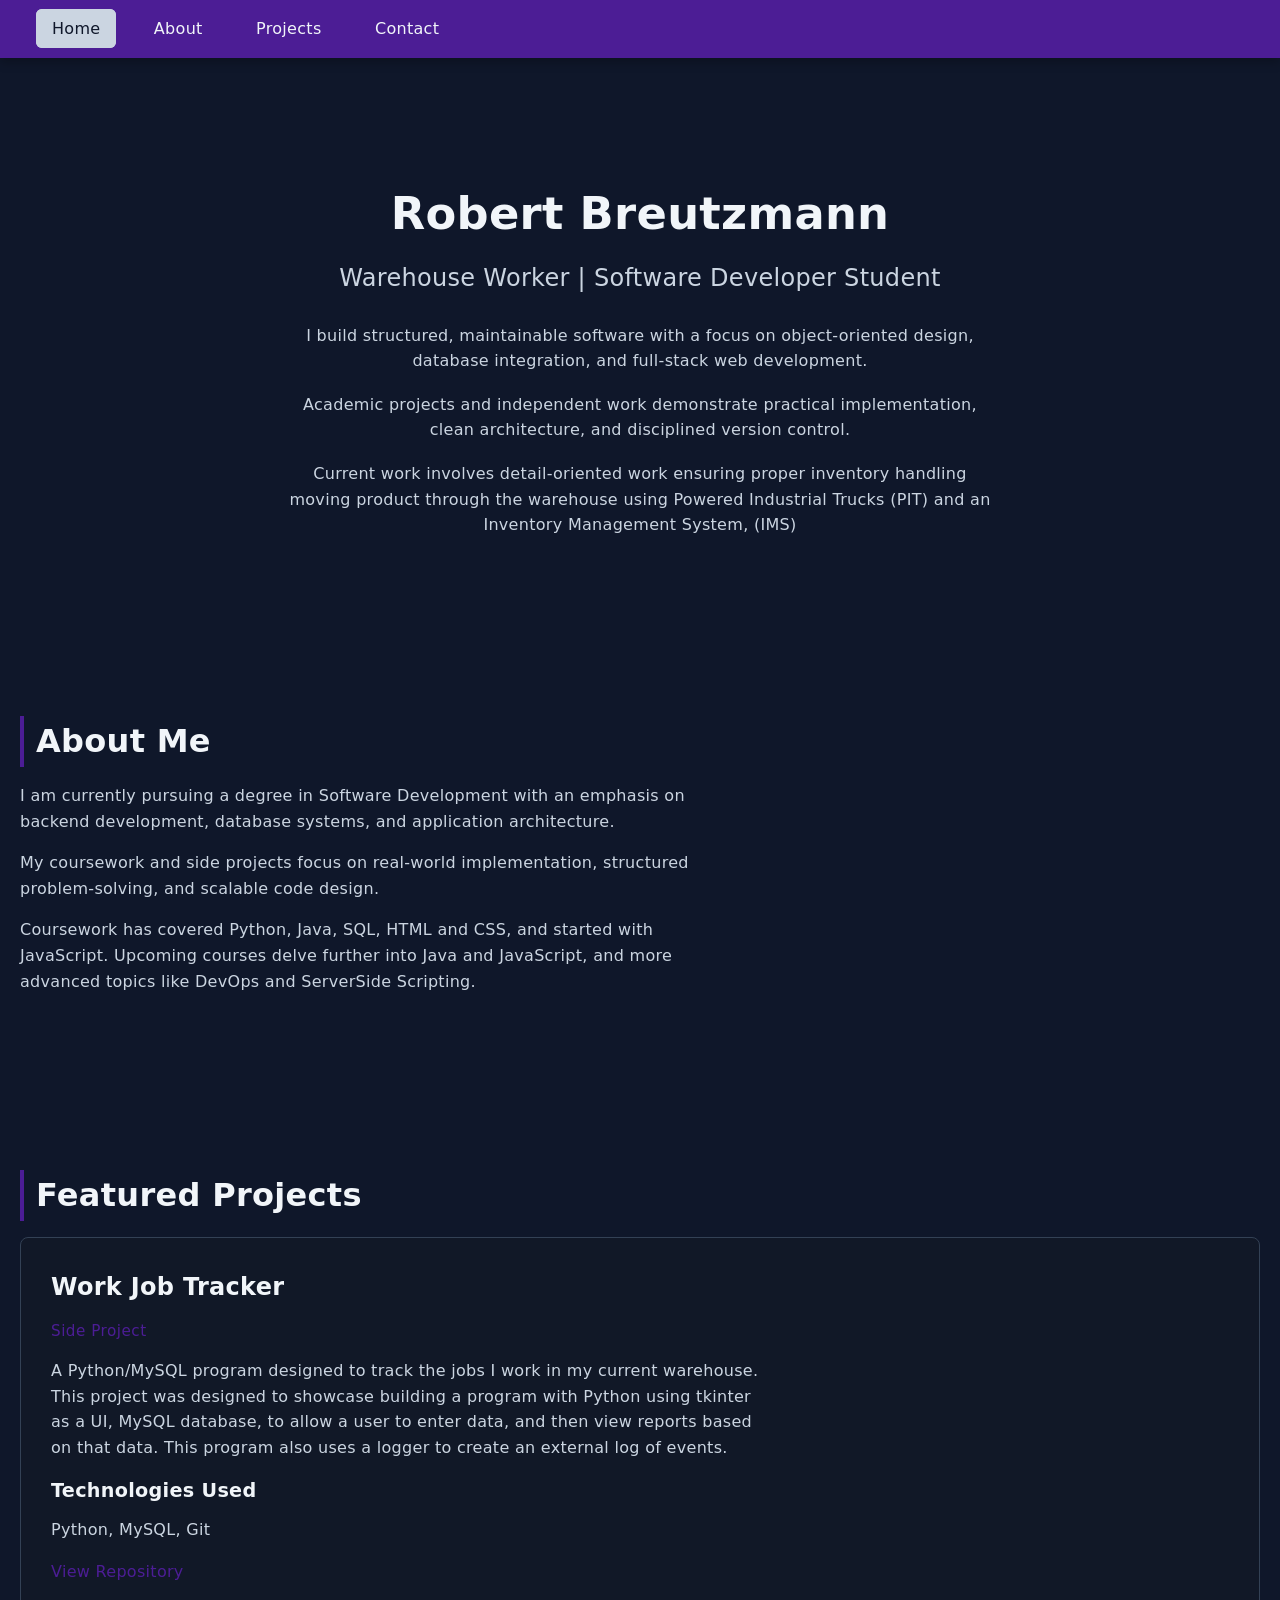
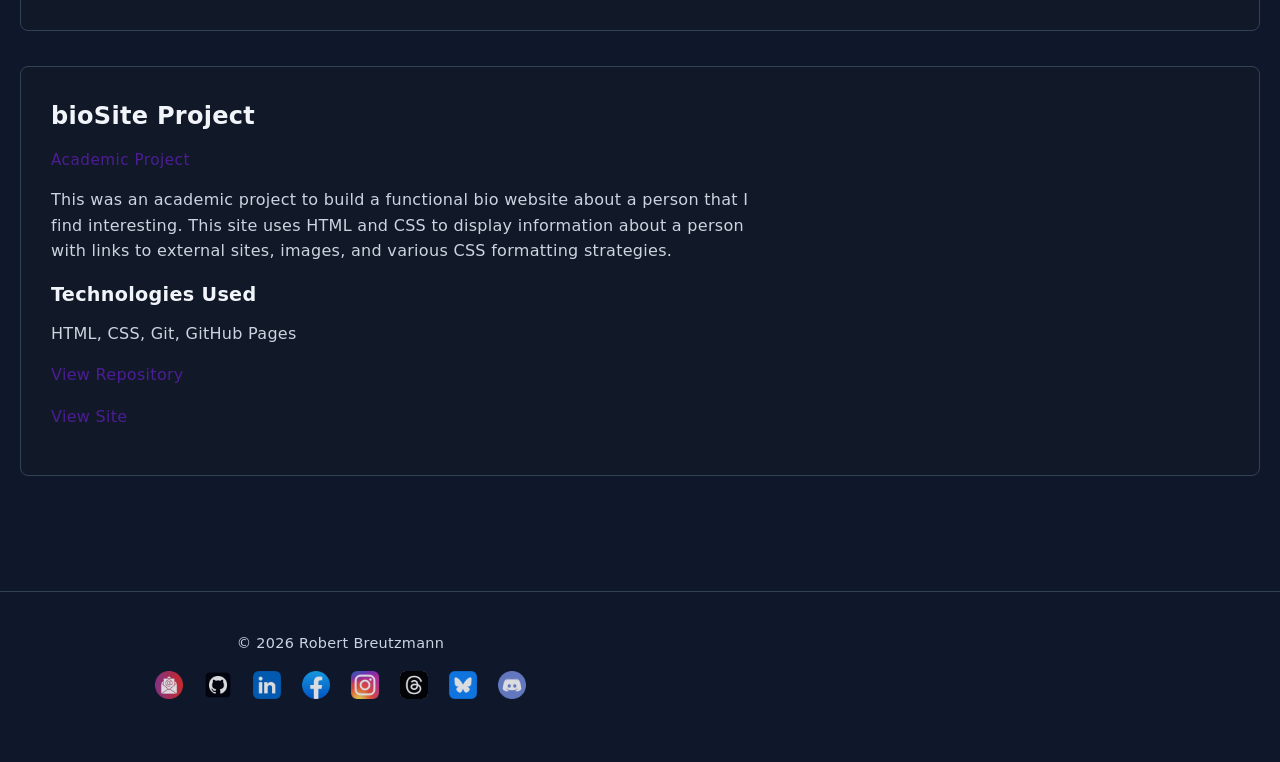
==== index.html @ c22d60c1 "Upload Sites" ====
<!--
Landing page for GitHub Professional/Academic Portfolio
-->

<!DOCTYPE html>
<html lang="en">

<head>
    <meta charset="UTF-8">
    <title>Robert Breutzmann | Software Developer Portfolio</title>
    <meta name="viewport" content="width=device-width, initial-scale=1.0">
    <link rel="stylesheet" href="GitHubPages/CSS/master.css">
    <link rel="stylesheet" href="GitHubPages/CSS/index.css">
</head>

<body>

    <header>
        <nav>
            <div class="nav-links">
                <a href="index.html" class="active">Home</a>
                <a href="#">About</a>
                <a href="#">Projects</a>
                <a href="#">Contact</a>
            </div>  
        </nav>
    </header>

    <main>

        <!-- HERO SECTION -->
        <section class="hero">
            <h1>Robert Breutzmann</h1>
            <h3>Warehouse Worker | Software Developer Student</h3>
            <p>
                I build structured, maintainable software with a focus on object-oriented
                design, database integration, and full-stack web development.
            </p>
            <p>
                Academic projects and independent work demonstrate practical implementation,
                clean architecture, and disciplined version control.
            </p>
            <p>
                Current work involves detail-oriented work ensuring proper inventory handling moving
                product through the warehouse using Powered Industrial Trucks (PIT) and an Inventory Management System, (IMS)
            </p>
        </section>

        <!-- ABOUT SECTION -->
        <section id="about">
            <h2>About Me</h2>
            <p>
                I am currently pursuing a degree in Software Development with an emphasis
                on backend development, database systems, and application architecture.
            </p>
            <p>
                My coursework and side projects focus on real-world implementation,
                structured problem-solving, and scalable code design.
            </p>
            <p>
                Coursework has covered Python, Java, SQL, HTML and CSS, and started with JavaScript.
                Upcoming courses delve further into Java and JavaScript, and more advanced topics like 
                DevOps and ServerSide Scripting.
            </p>
        </section>

        <!-- PROJECTS SECTION -->
        <section id="projects">
            <h2>Featured Projects</h2>

            <article class="project">
                <h3>Work Job Tracker</h3>
                <h3 class="subheader">Side Project</h3>
                <p>
                    A Python/MySQL program designed to track the jobs I work in my current warehouse.
                    This project was designed to showcase building a program with Python using tkinter
                    as a UI, MySQL database, to allow a user to enter data, and then view reports based
                    on that data. This program also uses a logger to create an external log of events.
                </p>
                <h4>Technologies Used</h4>
                <p>Python, MySQL, Git</p>
                <p>
                    <a href="https://github.com/BobbyJoeCool/Python-Projects/tree/main/Work_Job_Tracker" target="_blank" rel="noopener noreferrer">
                        View Repository
                    </a>
                </p>
            </article>

            <article class="project">
                <h3>bioSite Project</h3>
                <h3 class="subheader">Academic Project</h3>
                <p>
                    This was an academic project to build a functional bio website about a person
                    that I find interesting. This site uses HTML and CSS to display information about
                    a person with links to external sites, images, and various CSS formatting strategies.
                </p>
                <h4>Technologies Used</h4>
                <p>HTML, CSS, Git, GitHub Pages</p>
                <p>
                    <a href="https://github.com/BobbyJoeCool/bioSite" target="_blank" rel="noopener noreferrer">
                        View Repository
                    </a>
                </p>
                <p>
                    <a href="https://bobbyjoecool.github.io/bioSite/" target="_blank" rel="noopener noreferrer">
                        View Site
                    </a>
                </p>
            </article>

        </section>

    </main>

    <footer>
        <p>© 2026 Robert Breutzmann</p>
        <p>
            <a href="mailto:rbreutzmann@my365.bellevue.edu">
                <img src="GitHubPages/Assets/icons/Email.png" alt="Email">
            </a>
            <a href="https://github.com/BobbyJoeCool" target="_blank"rel="noopener noreferrer">
                <img src="GitHubPages/Assets/icons/GitHub.png" alt="GitHub">
            </a>
            <a href="https://www.linkedin.com/in/robert-breutzmann-8a6b81164" target="_blank" rel="noopener noreferrer">
                <img src="GitHubPages/Assets/icons/LinkedIn.png" alt="LinkedIn">
            </a>
            <a href="https://www.facebook.com/bobslenscraft" target="_blank" rel="noopener noreferrer">
                <img src="GitHubPages/Assets/icons/Facebook.png" alt="Facebook">
            </a>
            <a href="https://www.instagram.com/robertbreutzmann/" target="_blank" rel="noopener noreferrer">
                <img src="GitHubPages/Assets/icons/Instagram.png" alt="Instagram">
            </a>
            <a href="https://www.threads.com/@robertbreutzmann" target="_blank" rel="noopener noreferrer">
                <img src="GitHubPages/Assets/icons/Threads.png" alt="Threads">
            </a>
            <a href="https://bsky.app/profile/bobbyjoecool.bsky.social" target="_blank" rel="noopener noreferrer">
                <img src="GitHubPages/Assets/icons/BlueSky.png" alt="BlueSky">
            </a>
            <a href="https://discord.com/users/BobyJoeCool" target="_blank" rel="noopener noreferrer">
                <img src="GitHubPages/Assets/icons/Discord.png" alt="Discord">
            </a>
        </p>
    </footer>

</body>

</html>
---- GitHubPages/CSS/master.css ----
/*
Master Style Sheet
This handles the base style of all pages.
*/

:root {
    --bg-primary: #0f172a;          /* Deep dark blue */
    --bg-secondary: #111827;        /* Slightly lighter panel */
    --accent-purple: #4c1d95;       /* Deep purple */
    --accent-hover: #6d28d9;        /* Hover state */
    --text-primary: #f1f5f9;        /* Near white */
    --text-secondary: #cbd5e1;      /* Silver */
    --border-subtle: #334155;       /* Soft divider */
}

*,
*::before,
*::after {
    margin: 0;
    padding: 0;
    box-sizing: border-box;
}

body {
    background-color: var(--bg-primary);
    color: var(--text-secondary);
    font-family: system-ui, -apple-system, BlinkMacSystemFont, "Segoe UI", sans-serif;
    line-height: 1.6;
    letter-spacing: 0.3px;
}

header {
    background-color: var(--accent-purple);
    padding: 16px 20px;

    position: sticky;
    top: 0;
    z-index: 1000;

    box-shadow: 0 4px 10px rgba(0, 0, 0, 0.25);
}

nav {
    max-width: var(--max-width);
    margin: 0 auto;
    display: flex;
    justify-content: space-between;
    align-items: center;
}

nav a {
    color: var(--text-primary);
    text-decoration: none;
    margin-left: 16px;
    padding: 8px 14px;
    border: 2px solid transparent;
    border-radius: 6px;
    font-weight: 500;
    transition:
        background-color 0.2s ease,
        border-color 0.2s ease,
        color 0.2s ease;
}

nav a:hover {
    background-color: var(--accent-hover);
}

nav a.active {
    background-color: var(--text-secondary);
    color: var(--bg-primary);
    border-color: var(--text-secondary);
}

footer {
    background-color: var(--bg-primary);
    border-top: 1px solid var(--border-subtle);
    padding: 40px 20px;
    text-align: center;
    font-size: 0.9rem;
    color: var(--text-secondary);
}

h1 {
    font-size: 2.8rem;
    color: var(--text-primary);
    margin-bottom: 20px;
}

h2 {
    font-size: 2rem;
    color: var(--text-primary);
    margin-bottom: 16px;
    border-left: 4px solid var(--accent-purple);
    padding-left: 12px;
}

h3 {
    font-size: 1.5rem;
    color: var(--text-primary);
    margin-bottom: 12px;
}

h4 {
    font-size: 1.2rem;
    color: var(--text-primary);
    margin-bottom: 10px;
}

p {
    margin-bottom: 16px;
    max-width: 70ch;
}

a {
    color: var(--accent-purple);
    text-decoration: none;
    transition: color 0.2s ease;
}

a:hover {
    color: var(--accent-hover);
}
---- GitHubPages/CSS/index.css ----
/* HERO SECTION  */

.hero {
    max-width: var(--max-width);
    margin: 0 auto;
    padding: 120px 20px 80px;
    text-align: center;
}

.hero h1 {
    margin-bottom: 10px;
}

.hero h3 {
    margin-bottom: 25px;
    color: var(--text-secondary);
    font-weight: 500;
}

.hero p {
    margin: 0 auto 18px;
}

/* ABOUT SECTION */

#about {
    max-width: var(--max-width);
    margin: 0 auto;
    padding: 80px 20px;
}

/* PROJECTS SECTION */

#projects {
    max-width: var(--max-width);
    margin: 0 auto;
    padding: 80px 20px;
}

.project {
    background-color: var(--bg-secondary);
    padding: 30px;
    margin-bottom: 35px;
    border-radius: 8px;
    border: 1px solid var(--border-subtle);
    transition: transform 0.2s ease, border-color 0.2s ease;
}

.project:hover {
    transform: translateY(-4px);
    border-color: var(--accent-purple);
}

/* Project subheader (Side Project / Academic Project) */

.project .subheader {
    font-size: 0.95rem;
    font-weight: 500;
    margin-bottom: 15px;
    color: var(--accent-purple);
    letter-spacing: 0.5px;
}

/* Technology Section */

.project h4 {
    margin-top: 15px;
}

/* FOOTER ICONS */

footer img {
    width: 28px;
    height: 28px;
    margin: 0 8px;
    opacity: 0.85;
    transition: opacity 0.2s ease, transform 0.2s ease;
}

footer img:hover {
    opacity: 1;
    transform: translateY(-2px);
}

/* RESPONSIVE TUNING */

@media (max-width: 768px) {

    .hero {
        padding: 90px 20px 60px;
    }

    #about,
    #projects {
        padding: 60px 20px;
    }

    .project {
        padding: 22px;
    }

}
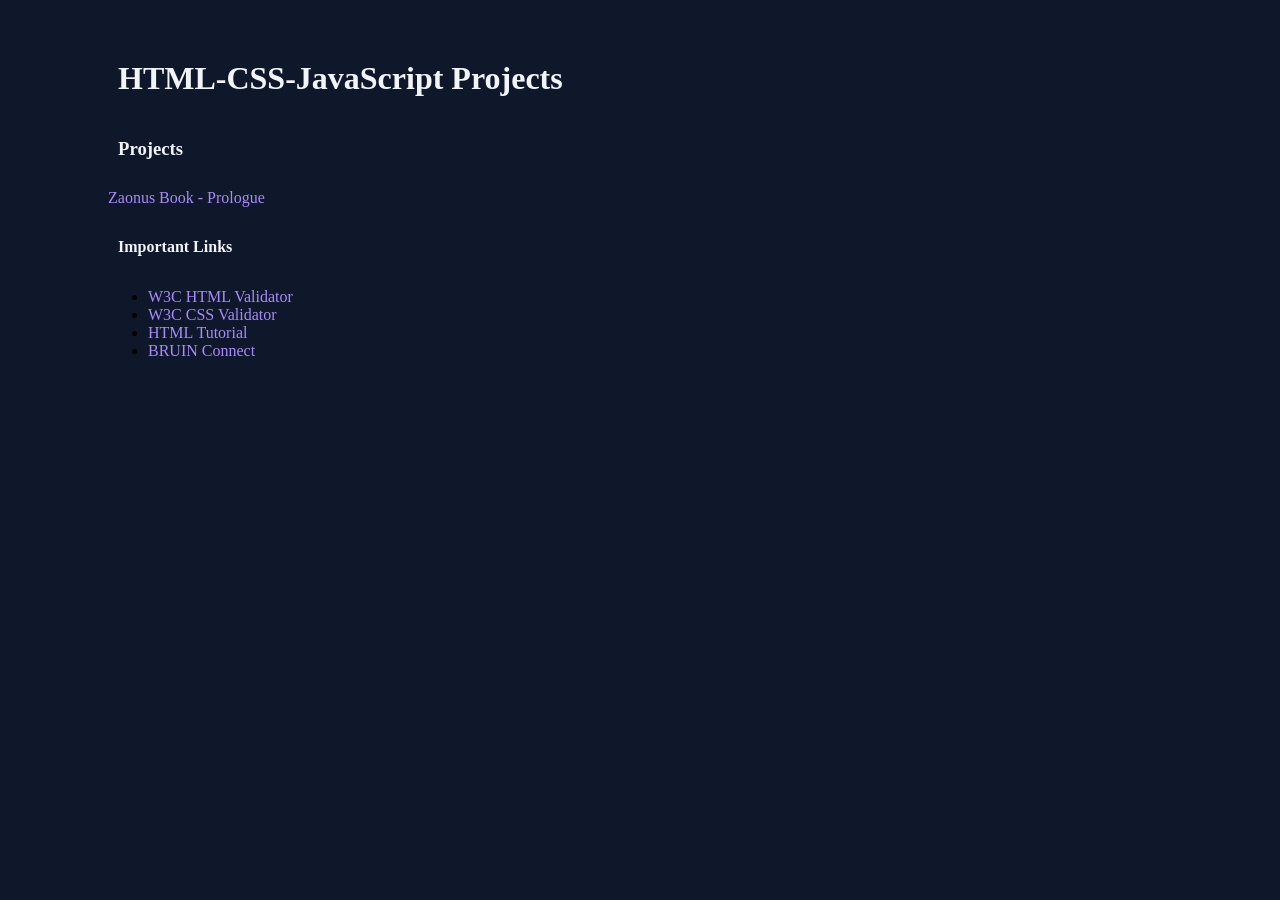
==== commit c31cabf0: "Update HTML-CSS Projects" ====
--- a/index.html
+++ b/index.html
@@ -1,5 +1,5 @@
 <!--
-Landing page for GitHub Professional/Academic Portfolio
+Landing Page for my HTML Projects
 -->
 
 <!DOCTYPE html>
@@ -7,141 +7,29 @@
 
 <head>
     <meta charset="UTF-8">
-    <title>Robert Breutzmann | Software Developer Portfolio</title>
     <meta name="viewport" content="width=device-width, initial-scale=1.0">
-    <link rel="stylesheet" href="GitHubPages/CSS/master.css">
-    <link rel="stylesheet" href="GitHubPages/CSS/index.css">
+    <link rel="stylesheet" href="site.css">
+    <title>Robert Breutzmann HTML-CSS-JavaScript Projects</title>
 </head>
 
 <body>
+    <div id="container">
+        <h1>HTML-CSS-JavaScript Projects</h1>
 
-    <header>
-        <nav>
-            <div class="nav-links">
-                <a href="index.html" class="active">Home</a>
-                <a href="#">About</a>
-                <a href="#">Projects</a>
-                <a href="#">Contact</a>
-            </div>  
-        </nav>
-    </header>
+        <h3>Projects</h3>
 
-    <main>
+        <p><a href="ZaonusBook/prologue.html">Zaonus Book - Prologue</a></p>
 
-        <!-- HERO SECTION -->
-        <section class="hero">
-            <h1>Robert Breutzmann</h1>
-            <h3>Warehouse Worker | Software Developer Student</h3>
-            <p>
-                I build structured, maintainable software with a focus on object-oriented
-                design, database integration, and full-stack web development.
-            </p>
-            <p>
-                Academic projects and independent work demonstrate practical implementation,
-                clean architecture, and disciplined version control.
-            </p>
-            <p>
-                Current work involves detail-oriented work ensuring proper inventory handling moving
-                product through the warehouse using Powered Industrial Trucks (PIT) and an Inventory Management System, (IMS)
-            </p>
-        </section>
+        <h4>Important Links</h4>
 
-        <!-- ABOUT SECTION -->
-        <section id="about">
-            <h2>About Me</h2>
-            <p>
-                I am currently pursuing a degree in Software Development with an emphasis
-                on backend development, database systems, and application architecture.
-            </p>
-            <p>
-                My coursework and side projects focus on real-world implementation,
-                structured problem-solving, and scalable code design.
-            </p>
-            <p>
-                Coursework has covered Python, Java, SQL, HTML and CSS, and started with JavaScript.
-                Upcoming courses delve further into Java and JavaScript, and more advanced topics like 
-                DevOps and ServerSide Scripting.
-            </p>
-        </section>
+        <ul>
+            <li><a href="https://validator.w3.org/" target="_blank" rel="noopener">W3C HTML Validator</a></li>
+            <li><a href="http://jigsaw.w3.org/css-validator/" target="_blank" rel="noopener">W3C CSS Validator</a></li>
+            <li><a href="https://www.w3schools.com/html/" target="_blank" rel="noopener">HTML Tutorial</a></li>
+            <li><a href="https://bruinconnect.bellevue.edu/" target="_blank" rel="noopener">BRUIN Connect</a></li>
+        </ul>
 
-        <!-- PROJECTS SECTION -->
-        <section id="projects">
-            <h2>Featured Projects</h2>
-
-            <article class="project">
-                <h3>Work Job Tracker</h3>
-                <h3 class="subheader">Side Project</h3>
-                <p>
-                    A Python/MySQL program designed to track the jobs I work in my current warehouse.
-                    This project was designed to showcase building a program with Python using tkinter
-                    as a UI, MySQL database, to allow a user to enter data, and then view reports based
-                    on that data. This program also uses a logger to create an external log of events.
-                </p>
-                <h4>Technologies Used</h4>
-                <p>Python, MySQL, Git</p>
-                <p>
-                    <a href="https://github.com/BobbyJoeCool/Python-Projects/tree/main/Work_Job_Tracker" target="_blank" rel="noopener noreferrer">
-                        View Repository
-                    </a>
-                </p>
-            </article>
-
-            <article class="project">
-                <h3>bioSite Project</h3>
-                <h3 class="subheader">Academic Project</h3>
-                <p>
-                    This was an academic project to build a functional bio website about a person
-                    that I find interesting. This site uses HTML and CSS to display information about
-                    a person with links to external sites, images, and various CSS formatting strategies.
-                </p>
-                <h4>Technologies Used</h4>
-                <p>HTML, CSS, Git, GitHub Pages</p>
-                <p>
-                    <a href="https://github.com/BobbyJoeCool/bioSite" target="_blank" rel="noopener noreferrer">
-                        View Repository
-                    </a>
-                </p>
-                <p>
-                    <a href="https://bobbyjoecool.github.io/bioSite/" target="_blank" rel="noopener noreferrer">
-                        View Site
-                    </a>
-                </p>
-            </article>
-
-        </section>
-
-    </main>
-
-    <footer>
-        <p>© 2026 Robert Breutzmann</p>
-        <p>
-            <a href="mailto:rbreutzmann@my365.bellevue.edu">
-                <img src="GitHubPages/Assets/icons/Email.png" alt="Email">
-            </a>
-            <a href="https://github.com/BobbyJoeCool" target="_blank"rel="noopener noreferrer">
-                <img src="GitHubPages/Assets/icons/GitHub.png" alt="GitHub">
-            </a>
-            <a href="https://www.linkedin.com/in/robert-breutzmann-8a6b81164" target="_blank" rel="noopener noreferrer">
-                <img src="GitHubPages/Assets/icons/LinkedIn.png" alt="LinkedIn">
-            </a>
-            <a href="https://www.facebook.com/bobslenscraft" target="_blank" rel="noopener noreferrer">
-                <img src="GitHubPages/Assets/icons/Facebook.png" alt="Facebook">
-            </a>
-            <a href="https://www.instagram.com/robertbreutzmann/" target="_blank" rel="noopener noreferrer">
-                <img src="GitHubPages/Assets/icons/Instagram.png" alt="Instagram">
-            </a>
-            <a href="https://www.threads.com/@robertbreutzmann" target="_blank" rel="noopener noreferrer">
-                <img src="GitHubPages/Assets/icons/Threads.png" alt="Threads">
-            </a>
-            <a href="https://bsky.app/profile/bobbyjoecool.bsky.social" target="_blank" rel="noopener noreferrer">
-                <img src="GitHubPages/Assets/icons/BlueSky.png" alt="BlueSky">
-            </a>
-            <a href="https://discord.com/users/BobyJoeCool" target="_blank" rel="noopener noreferrer">
-                <img src="GitHubPages/Assets/icons/Discord.png" alt="Discord">
-            </a>
-        </p>
-    </footer>
-
+    </div>
 </body>
 
 </html>
--- a/site.css
+++ b/site.css
@@ -0,0 +1,62 @@
+/* Master CSS Styling Sheet */
+
+:root {
+    /* Backgrounds */
+    --bg-primary: #0f172a;
+    --bg-secondary: #111827;
+  
+    /* Primary Accent (Deep) */
+    --accent-purple: #4d1182;
+    --accent-hover: #6d368f;
+  
+    /* Lighter Accent Variants */
+    --accent-light: #8b5cf6;
+    --accent-soft: #a78bfa;
+    --accent-glow: #c4b5fd;
+  
+    /* Complementary Cool Accent */
+    --accent-blue: #3502b5;
+    --accent-blue-soft: #4202e3;
+  
+    /* Silver Accents */
+    --silver-accent: #b8b8b8;
+    --silver-dark-accent: #636363;
+  
+    /* Text */
+    --text-primary: #f1f5f9;
+    --text-secondary: #cbd5e1;
+    --text-muted: #94a3b8;
+  
+    /* Borders */
+    --border-subtle: #334155;
+    --border-accent: #8b5cf6;
+  }
+
+body {
+    background-color: var(--bg-primary);
+}
+
+#container {
+    margin-top: 50px;
+    margin-left: 100px;
+    margin-right: 100px;
+}
+
+h1,h2,h3,h4 {
+    color: var(--text-primary);
+    border: 1px var(--border-accent);
+    padding: 10px;
+}
+
+a {
+    color: var(--accent-soft);
+    text-decoration: none;
+}
+
+a:hover {
+    color: var(--accent-glow)
+}
+
+a:visited {
+    color: var(--silver-dark-accent)
+}
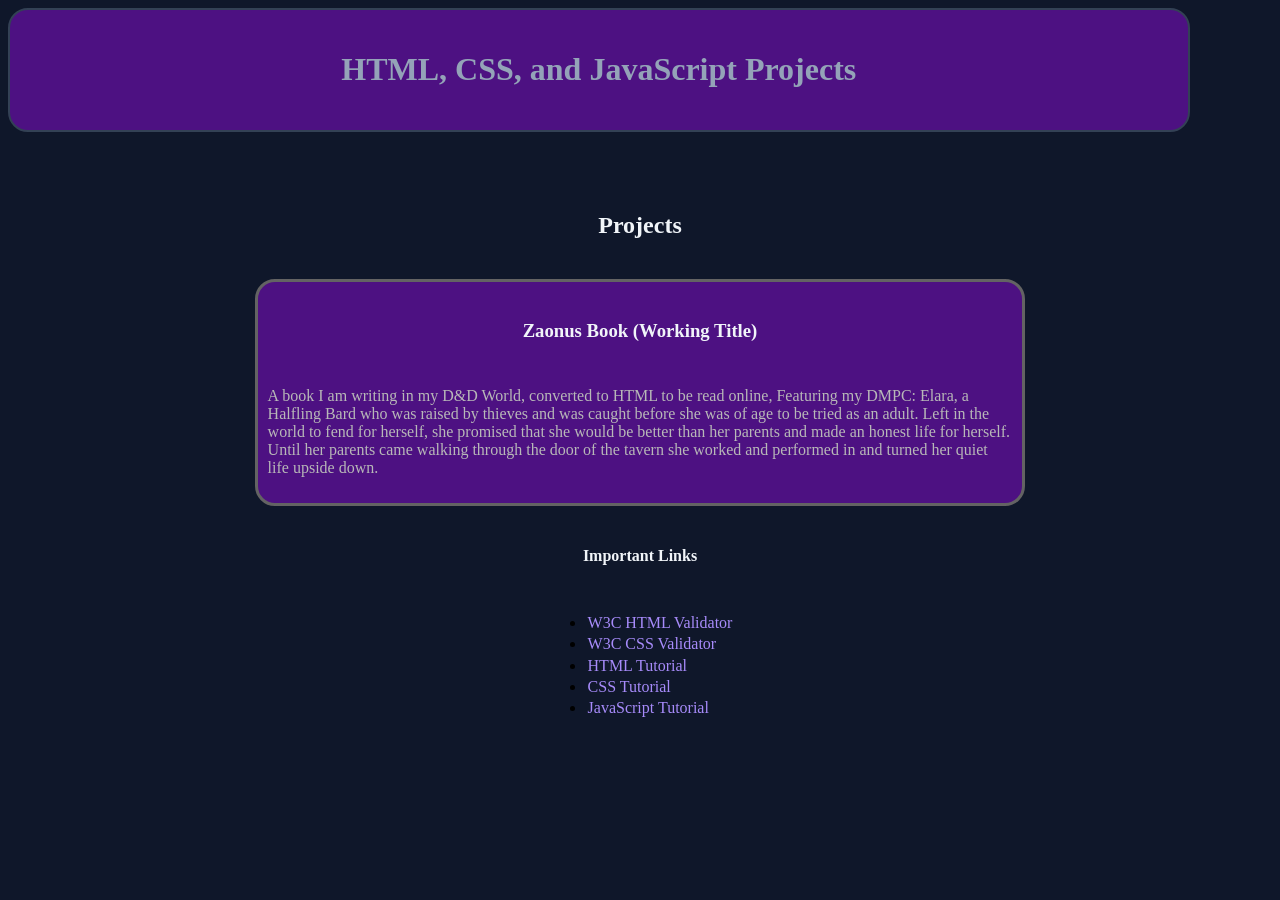
==== commit e0060e7a: "Upload Zaonus Book" ====
--- a/index.html
+++ b/index.html
@@ -8,28 +8,33 @@
 <head>
     <meta charset="UTF-8">
     <meta name="viewport" content="width=device-width, initial-scale=1.0">
-    <link rel="stylesheet" href="site.css">
+    <link rel="stylesheet" href="CSS/master.css">
+    <link rel="stylesheet" href="CSS/index.css">
     <title>Robert Breutzmann HTML-CSS-JavaScript Projects</title>
 </head>
 
 <body>
-    <div id="container">
-        <h1>HTML-CSS-JavaScript Projects</h1>
+    <header>
+        <h1>HTML, CSS, and JavaScript Projects</h1>
+    </header>
 
-        <h3>Projects</h3>
-
-        <p><a href="ZaonusBook/prologue.html">Zaonus Book - Prologue</a></p>
+    <main>
+        <h2>Projects</h2>
+        <a href="ZaonusBook/prologue.html" class="project-card">
+            <h3>Zaonus Book (Working Title)</h3>
+            <p> A book I am writing in my D&D World, converted to HTML to be read online, Featuring my DMPC: Elara, a Halfling Bard who was raised by thieves and was caught before she was of age to be tried as an adult.  Left in the world to fend for herself, she promised that she would be better than her parents and made an honest life for herself.  Until her parents came walking through the door of the tavern she worked and performed in and turned her quiet life upside down.</p>
+        </a>
 
         <h4>Important Links</h4>
 
         <ul>
-            <li><a href="https://validator.w3.org/" target="_blank" rel="noopener">W3C HTML Validator</a></li>
-            <li><a href="http://jigsaw.w3.org/css-validator/" target="_blank" rel="noopener">W3C CSS Validator</a></li>
-            <li><a href="https://www.w3schools.com/html/" target="_blank" rel="noopener">HTML Tutorial</a></li>
-            <li><a href="https://bruinconnect.bellevue.edu/" target="_blank" rel="noopener">BRUIN Connect</a></li>
+            <li><a href="https://validator.w3.org/" target="_blank" rel="noopener noreferer">W3C HTML Validator</a></li>
+            <li><a href="http://jigsaw.w3.org/css-validator/" target="_blank" rel="noopener noreferer">W3C CSS Validator</a></li>
+            <li><a href="https://www.w3schools.com/html/" target="_blank" rel="noopener noreferer">HTML Tutorial</a></li>
+            <li><a href="https://www.w3schools.com/css/" target="_blank" rel="noopener noreferer">CSS Tutorial</a></li>
+            <li><a href="https://www.w3schools.com/js/" target="_blank" rel="noopener noreferer">JavaScript Tutorial</a></li>
         </ul>
-
-    </div>
+    </main>
 </body>
 
 </html>
--- a/CSS/master.css
+++ b/CSS/master.css
@@ -0,0 +1,72 @@
+/* Master CSS Styling Sheet */
+
+:root {
+    /* Backgrounds */
+    --bg-primary: #0f172a;
+    --bg-secondary: #111827;
+  
+    /* Primary Accent (Deep) */
+    --accent-purple: #4d1182;
+    --accent-hover: #6d368f;
+  
+    /* Lighter Accent Variants */
+    --accent-light: #8b5cf6;
+    --accent-soft: #a78bfa;
+    --accent-glow: #c4b5fd;
+  
+    /* Complementary Cool Accent */
+    --accent-blue: #3502b5;
+    --accent-blue-soft: #4202e3;
+  
+    /* Silver Accents */
+    --silver-accent: #b8b8b8;
+    --silver-dark-accent: #636363;
+  
+    /* Text */
+    --text-primary: #f1f5f9;
+    --text-secondary: #cbd5e1;
+    --text-muted: #94a3b8;
+  
+    /* Borders */
+    --border-subtle: #334155;
+    --border-accent: #8b5cf6;
+  }
+
+body {
+    background-color: var(--bg-primary);
+}
+
+header {
+    width: 90%;
+    background-color: var(--accent-purple);
+    text-align: center;
+    color: var(--text-muted);
+    padding: 20px;
+    border: 2px solid var(--border-subtle);
+    border-radius: 20px;
+}
+
+main {
+    margin-top: 50px;
+    margin-left: 100px;
+    margin-right: 100px;
+}
+
+h2,h3,h4 {
+    color: var(--text-primary);
+    border: 1px var(--border-accent);
+    padding: 10px;
+}
+
+a {
+    color: var(--accent-soft);
+    text-decoration: none;
+}
+
+a:hover {
+    color: var(--accent-glow)
+}
+
+a:visited {
+    color: var(--silver-dark-accent)
+}
--- a/CSS/index.css
+++ b/CSS/index.css
@@ -0,0 +1,37 @@
+/*CSS Styling Sheet for index.html*/
+
+main {
+    display: flex;
+    flex-direction: column;
+    justify-content: space-between;
+    align-items: center;
+}
+
+.project-card {
+    width: 70%;
+    border: 3px solid var(--silver-dark-accent);
+    border-radius: 20px;
+
+    display: flex;
+    flex-direction: column;
+    justify-content: space-between;
+    align-items: center;
+
+    background-color: var(--accent-purple);
+    color: var(--silver-accent);
+    margin: 10px;
+    padding: 10px;
+}
+
+.project-card:hover {
+    background-color: var(--accent-hover);
+    transform: translateY(-2px);
+}
+
+.project-card:active {
+    transform: translateY(2px);
+}
+
+li {
+    padding: .1rem;
+}
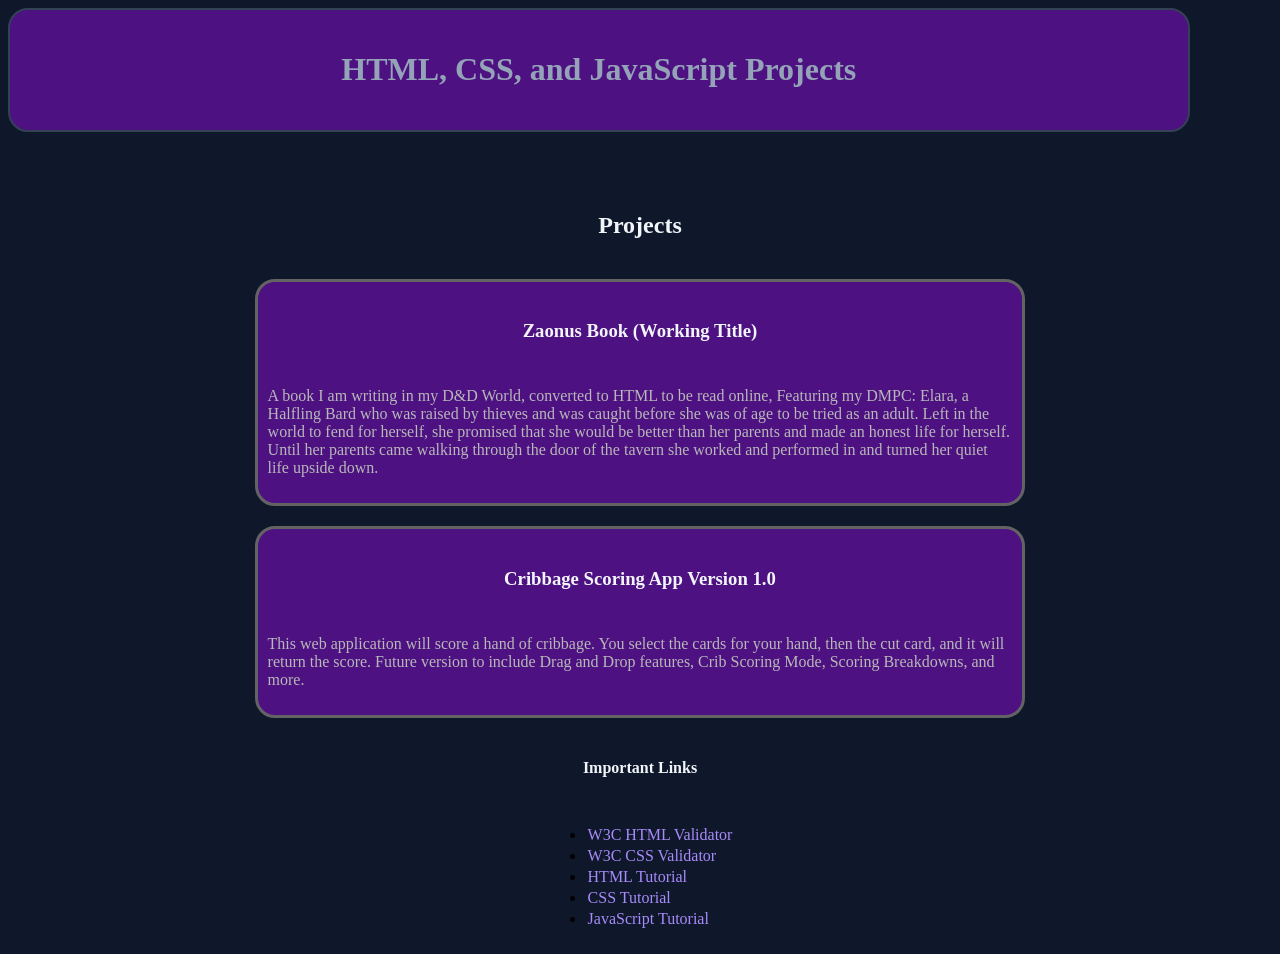
==== commit e94b45a8: "Update Index to include Cribbage Scoring App" ====
--- a/index.html
+++ b/index.html
@@ -20,9 +20,14 @@
 
     <main>
         <h2>Projects</h2>
-        <a href="ZaonusBook/prologue.html" class="project-card">
+        <a href="ZaonusBook/tableofContents.html" class="project-card">
             <h3>Zaonus Book (Working Title)</h3>
             <p> A book I am writing in my D&D World, converted to HTML to be read online, Featuring my DMPC: Elara, a Halfling Bard who was raised by thieves and was caught before she was of age to be tried as an adult.  Left in the world to fend for herself, she promised that she would be better than her parents and made an honest life for herself.  Until her parents came walking through the door of the tavern she worked and performed in and turned her quiet life upside down.</p>
+        </a>
+
+        <a href="CribbageScoringApp/CribbageApp.html" class="project-card">
+            <h3>Cribbage Scoring App Version 1.0</h3>
+            <p>This web application will score a hand of cribbage.  You select the cards for your hand, then the cut card, and it will return the score.  Future version to include Drag and Drop features, Crib Scoring Mode, Scoring Breakdowns, and more.</p>
         </a>
 
         <h4>Important Links</h4>
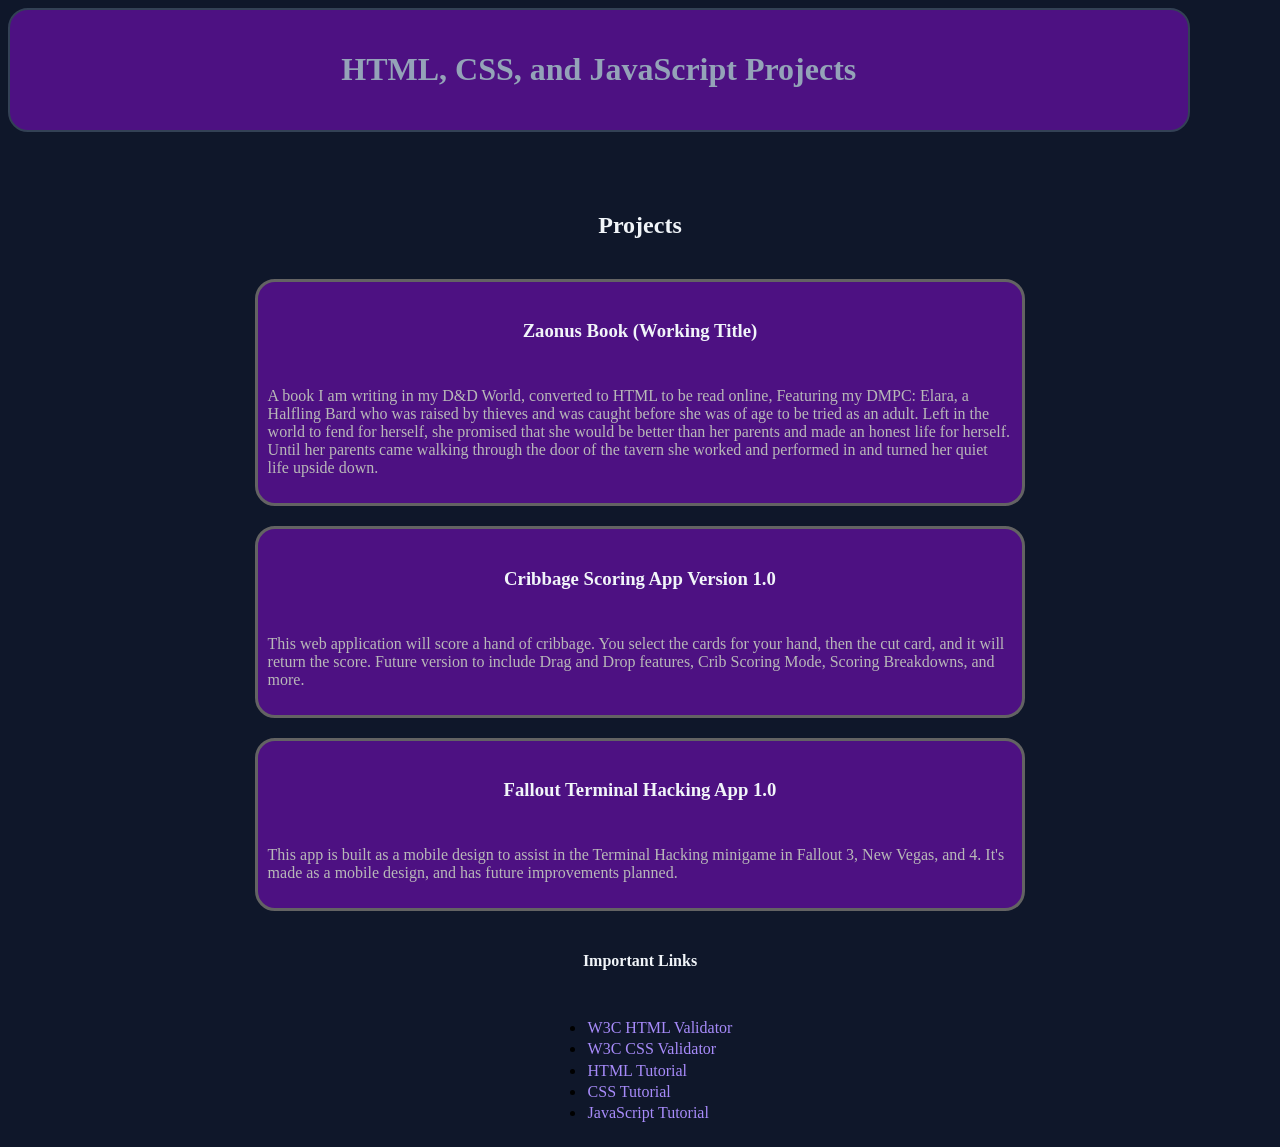
==== commit 3009f5d6: "Adding Fallout App to the index.html." ====
--- a/index.html
+++ b/index.html
@@ -30,6 +30,12 @@
             <p>This web application will score a hand of cribbage.  You select the cards for your hand, then the cut card, and it will return the score.  Future version to include Drag and Drop features, Crib Scoring Mode, Scoring Breakdowns, and more.</p>
         </a>
 
+        <a href="TerminalHacker/index.html" class="project-card">
+            <h3>Fallout Terminal Hacking App 1.0</h3>
+            <p>This app is built as a mobile design to assist in the Terminal Hacking minigame in Fallout 3, New Vegas, and 4.  It's made as a mobile design, and has future improvements planned.</p>
+        </a>
+
+
         <h4>Important Links</h4>
 
         <ul>
